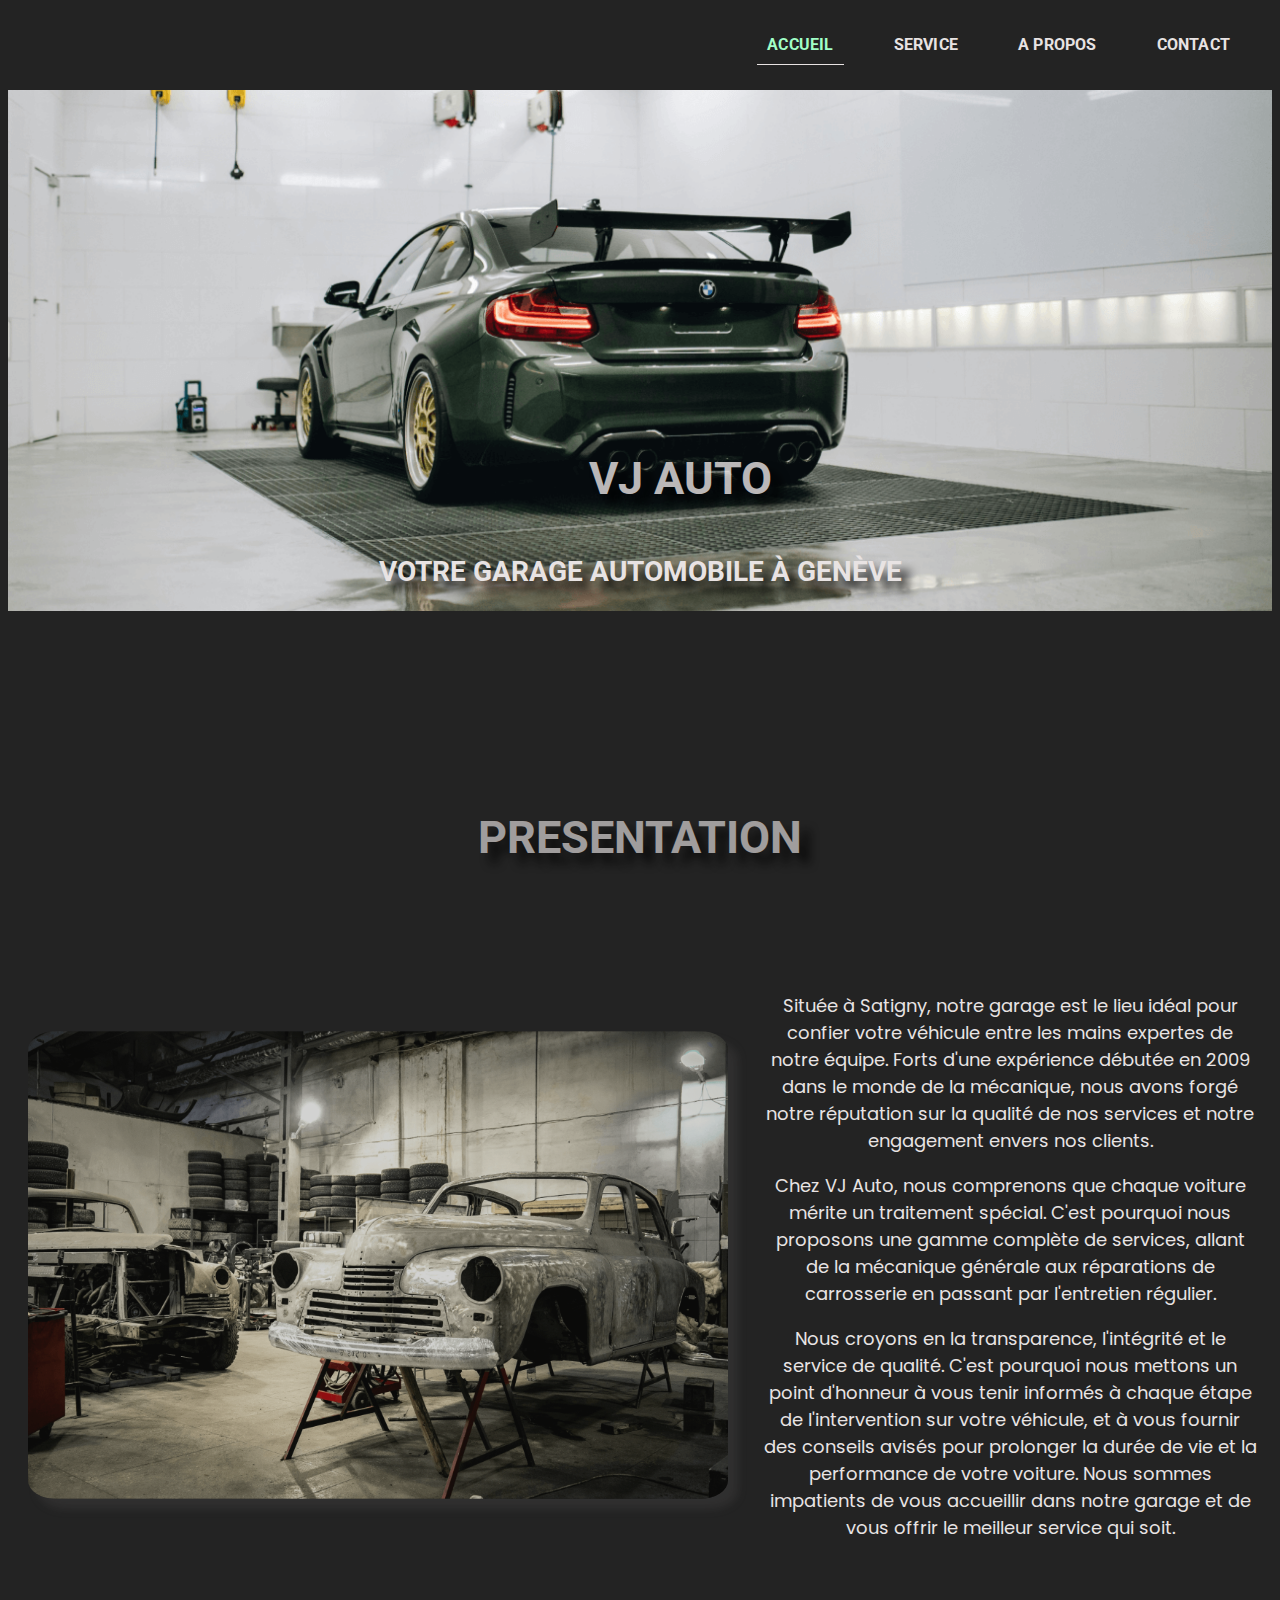
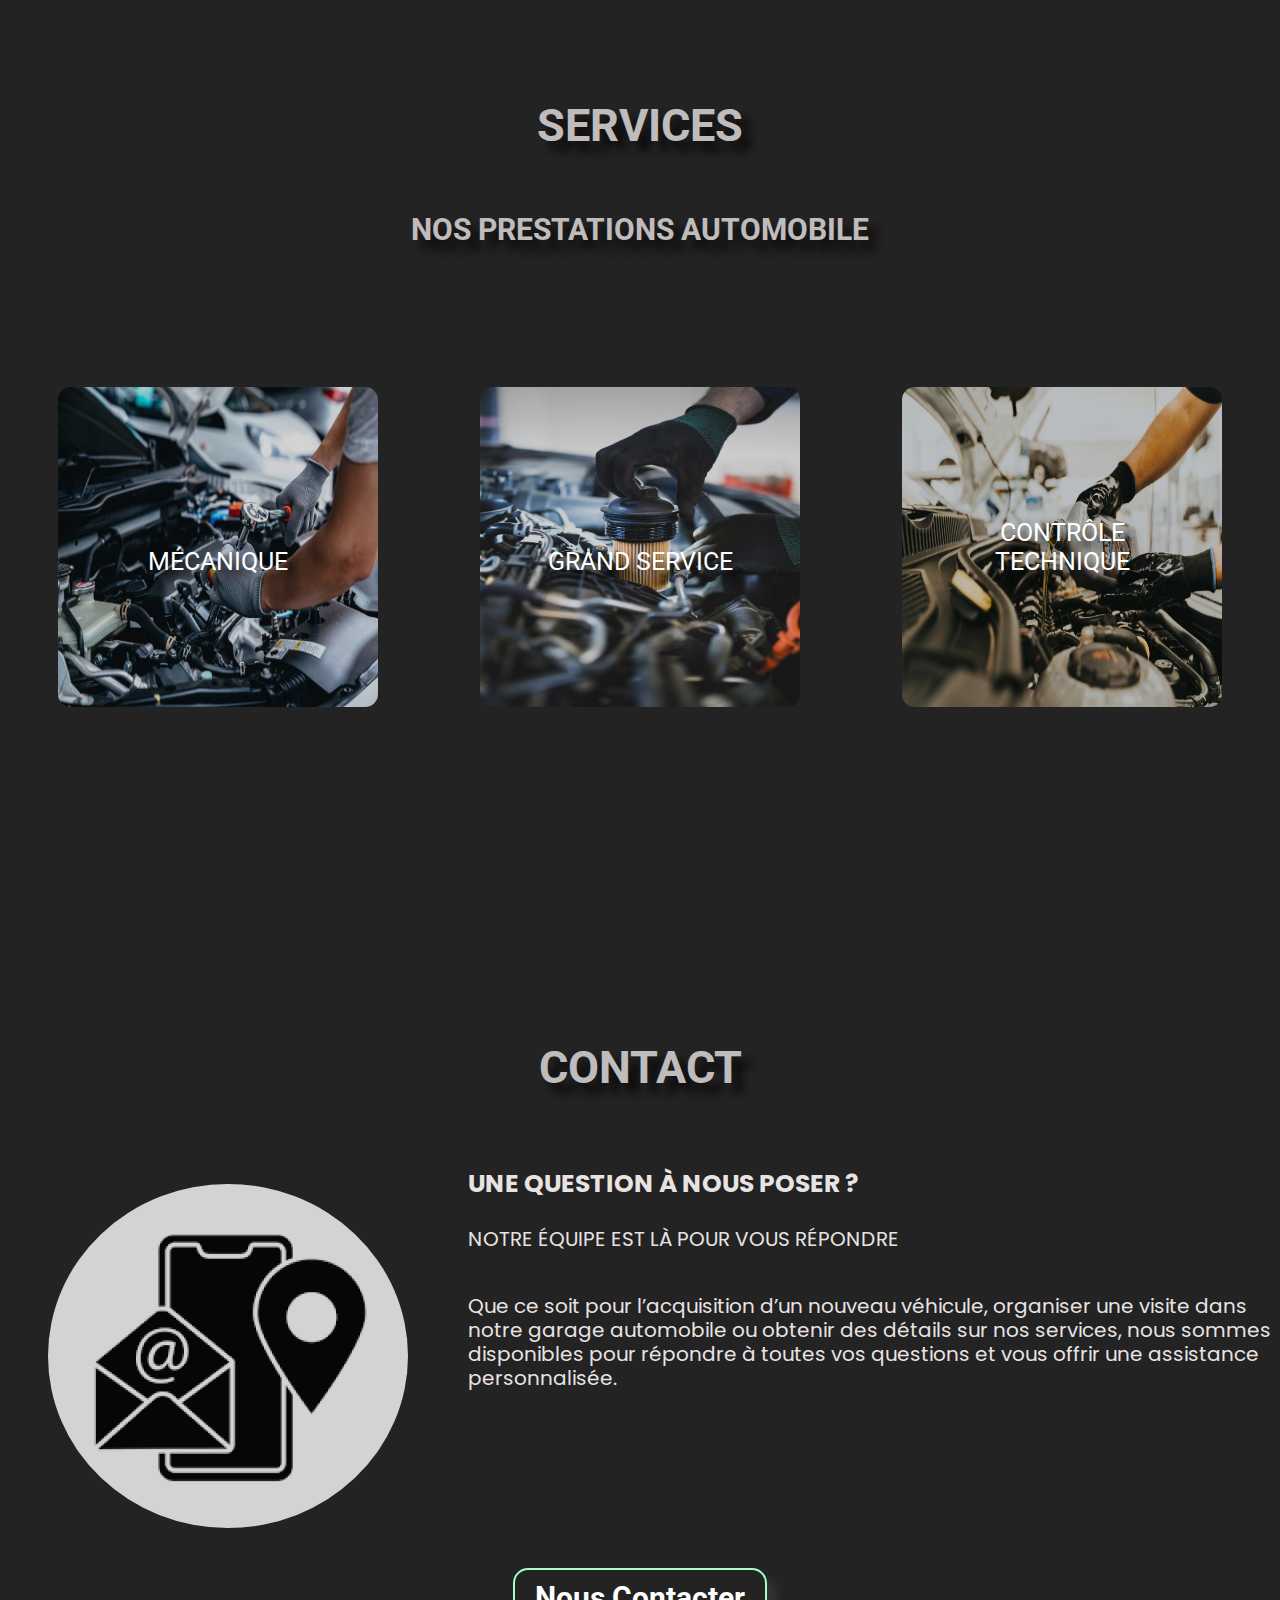
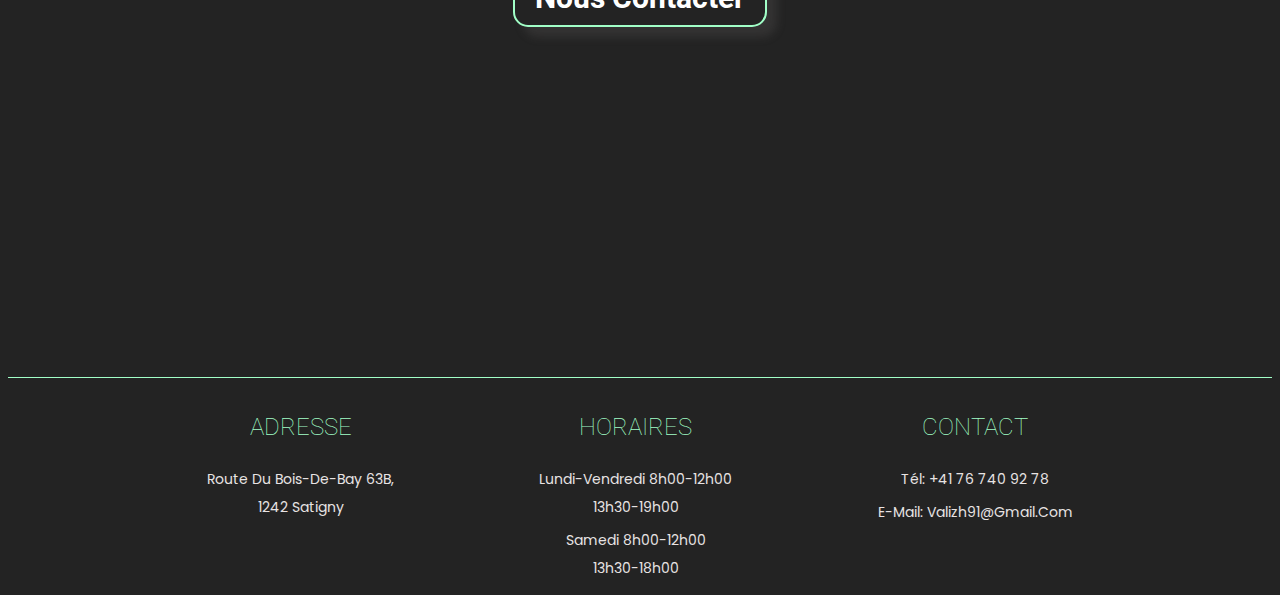
==== index.html @ 1120d907 "Add files via upload" ====
<!DOCTYPE html>
<html lang="fr">
  <head>
    <title>Website Garage</title>
    <meta name="description" content="Website Garage" />
    <meta name="viewport" content="width=device-width, initial-scale=1.0">
    <meta charset="utf-8" />
    <link rel="stylesheet" type="text/css" href="style.css" />
  </head>
  <body>
    <div id="wrapper">
      <header id="header">
        <nav class="navbar">
          <div class="logo">
            <!-- <a href="index.html" class="current_item"
              ><img src="./Accueil.html/VJ_AUTO.png" alt="Logo"
            /></a> -->
          </div>
          <input type="checkbox" id="menu-toggle" class="menu-toggle" />
          <label for="menu-toggle" class="burger-menu">&#9776;</label>
          <ul class="navigation">
            <li><a href="index.html" class="current_item">Accueil</a></li>

            <li>
              <a href="#">Service</a>
              <ul class="submenu">
                <li><a href="Mécanique.html">Mécanique</a></li>
                <li><a href="GrandService.html">Grand Service</a></li>
                <li><a href="EntretienComplet.html">Entretien Complet</a></li>
                <li><a href="CôntroleTechnique.html">Contrôle Technique</a></li>
              </ul>
            </li>
            <li><a href="Apropos.html">A propos</a></li>
            <li><a href="Contact.html">Contact</a></li>
          </ul>
        </nav>
      </header>
      <main id="content">
        <div class="box-image">
          <img
            src="./Accueil.html/imgPageAccueil.png"
            alt="Image Page Accueil"
            class="flex_imgPageAccueil"
          />

          <div class="headtitle_accueil">
            <h1>vj auto</h1>
            <h2>votre garage automobile à genève</h2>
          </div>
        </div>
        <div class="title_presentation">
          <h1>Presentation</h1>
        </div>

        <div class="conteneur_presentation">
          <div class="img_presentation">
            <img
              src="./Accueil.html/Presentation3.png"
              alt="Image Presentation Garage"
              width="700"
              class="animation-view"
            />
          </div>
          <div class="txt_presentation">
            <p>
              Située à Satigny, notre garage est le lieu idéal pour confier
              votre véhicule entre les mains expertes de notre équipe. Forts
              d'une expérience débutée en 2009 dans le monde de la mécanique,
              nous avons forgé notre réputation sur la qualité de nos services
              et notre engagement envers nos clients.
            </p>
            <p>
              Chez VJ Auto, nous comprenons que chaque voiture mérite un
              traitement spécial. C'est pourquoi nous proposons une gamme
              complète de services, allant de la mécanique générale aux
              réparations de carrosserie en passant par l'entretien régulier.
            </p>
            <p>
              Nous croyons en la transparence, l'intégrité et le service de
              qualité. C'est pourquoi nous mettons un point d'honneur à vous
              tenir informés à chaque étape de l'intervention sur votre
              véhicule, et à vous fournir des conseils avisés pour prolonger la
              durée de vie et la performance de votre voiture. Nous sommes
              impatients de vous accueillir dans notre garage et de vous offrir
              le meilleur service qui soit.
            </p>
          </div>
        </div>

        <div class="conteneur_txtservices">
          <h1>Services</h1>
          <h2>Nos prestations automobile</h2>
        </div>

        <div class="conteneur_imgservices">
          <div class="img_service">
            <a href="Mécanique.html">
              <img src="./Accueil.html/ChangementPiece.JPG" alt="mecanique" class="animation-view" width="320"
              height="320"/>
              <div class="overlay-text">Mécanique</div>
            </a>
          </div>

          <div class="img_service">
            <a href="GrandService.html">
              <img
                src="./Accueil.html/IMG_4927.jpg"
                alt="Grand Service"
                width="320"
                height="320"
                class="animation-view"
              />

              <div class="overlay-text">Grand Service</div>
            </a>
          </div>

          <div class="img_service">
            <a href="CôntroleTechnique.html">
              <img
                src="./Accueil.html/imgVidanges.JPG"
                alt="Controle Technique"
                width="320"
                height="320"
                class="animation-view"
              />
              <div class="overlay-text">Contrôle Technique</div>
            </a>
          </div>
        </div>
        <div class="conteneur_contact">
          <h1>CONTACT</h1>
          <div class="img_contact">
            <img
              src="./Accueil.html/imgContacterNous.png"
              alt="Contact"
              class="animation-view"
            />
            <div class="txt_contact">
              <h2>UNE QUESTION À NOUS POSER ?</h2>
              <p>NOTRE ÉQUIPE EST LÀ POUR VOUS RÉPONDRE</p>
              <div class="paragraph_contact">
                <p>
                  Que ce soit pour l’acquisition d’un nouveau véhicule,
                  organiser une visite dans notre garage automobile ou obtenir
                  des détails sur nos services, nous sommes disponibles pour
                  répondre à toutes vos questions et vous offrir une assistance
                  personnalisée.
                </p>
              </div>
            </div>
          </div>
          <div>
          <a href="Contact.html" class="contact-button">Nous Contacter</a>
        </div>
        </div>
      </main>
      <footer>
        <div class="footer-content">
          <div class="footer-block">
            <h3>Adresse</h3>
            <p>
              Route du Bois-de-Bay 63B,<br />
              1242 Satigny
            </p>
          </div>
          <div class="footer-block">
            <h3>Horaires</h3>
            <p>Lundi-Vendredi 8h00-12h00 <br />13h30-19h00</p>
            <p>Samedi 8h00-12h00 <br />13h30-18h00</p>
          </div>
          <div class="footer-block">
            <h3>Contact</h3>
            <p>Tél: +41 76 740 92 78</p>
            <p>
              E-mail: <a href="mailto:valizh91@gmail.com">valizh91@gmail.com</a>
            </p>
          </div>
        </div>
      </footer>
    </div>
  </body>
</html>
---- style.css ----
@import url('https://fonts.googleapis.com/css2?family=Roboto:ital,wght@0,100;0,300;0,400;0,500;0,700;0,900;1,100;1,300;1,400;1,500;1,700;1,900&display=swap');
@import url('https://fonts.googleapis.com/css2?family=Poppins:ital,wght@0,100;0,200;0,300;0,400;0,500;0,600;0,700;0,800;0,900;1,100;1,200;1,300;1,400;1,500;1,600;1,700;1,800;1,900&family=Roboto:ital,wght@0,100;0,300;0,400;0,500;0,700;0,900;1,100;1,300;1,400;1,500;1,700;1,900&display=swap');

body {
  background-color: #232323;
}

#header {
    background-color: #232323
}
/* NavBar --------------------------------------------- */
.navbar {
  background-color: #232323;
  display: flex;
  justify-content: space-between;
  align-items: center;
  padding: 10px 20px;
  height: 70px;
  position: fixed;
  top: 0;
  left: 0;
  right: 0;
  margin: 0 auto;
  z-index: 999;
}

.navigation {
  display: flex;
  list-style-type: none;
  margin: 0;
  padding: 0;
  
}
.navigation a {
  display: block;
  padding: 10px 20px;
  color: #E8E3E3;
  text-decoration: none;
  
}
.navigation li {
  margin: 20px;
  display: inline-block;
  position: relative;
}


.navigation li a {
  color: rgb(10, 10, 10);
  font-family: "Roboto";
  text-decoration: none;
  text-transform: uppercase;
  letter-spacing: 0.2px;
  font-weight: bold;
  display: block;
  color: #E8E3E3;
  text-align: left;
  padding: 10px 10px;
  text-decoration: none;
  width: fit-content; 
}

.navigation li a:hover {
  color: #A1FFC7;
}

.navigation a.current_item{
  border-bottom: 1px solid #E8E3E3;
  color: #A1FFC7;
 }

 /* SubMenu --------------------------------------------- */


.submenu {
  display: none;
  position: absolute;
  background: #232323;
  list-style: none;
  flex-direction: column;
  padding-left: 20px;
  margin: 0;
  min-width: 150px;
  z-index: 1010;
  left: 0; /* Align the submenu to the left */
}
.submenu li {
  display: block;
}
/* Stilet për linket brenda submenu */
.submenu li a {
  color: #E8E3E3;
  text-decoration: none;
  font-size: 16px;
  padding: 5px 0;
  padding-left: 15px; /* Një distancë për t'i dhënë submenu-s një pamje të qartë */
}
.submenu li a:hover {
  color: #A1FFC7; /* Ndrysho ngjyrën kur kalon miun mbi lidhjet e submenu-s */
}
.navigation li:hover .submenu {
  display: flex; /* Trego submenu-n kur 'Service' është në hover */
}

/* BurgerMenu --------------------------------------------- */

#menu-toggle {
  display: none;/* Hide checkbox */  
   
}
.burger-menu {
  display: none; /* Initially hide burger menu icon */
  font-size: 30px;
  cursor: pointer;
  color: #E8E3E3;  
  position: absolute; /* Allow for positioning within the navbar */
  left: 20px; /* Move burger menu to the left side */
  top: 50%; /* Vertically center the burger menu */
  transform: translateY(-50%); /* Adjust for vertical alignment */
}

/* Accueil --------------------------------------------- */

/* -------- 1st image avec le texte -------*/

.flex_imgPageAccueil{
  display: flex;
  width: 100%;
}

.box-image{
  position: relative;
  display: flex;
  justify-content: flex-start;
  align-items: flex-end;
 
}
.box-image img{
  width: 100%;
  
}
.headtitle_accueil{
position: absolute;
font-size: 30px;
width: 100%;
font-family: Roboto;
text-align: center;
}
.headtitle_accueil h2{
font-size: 28px;
}

.headtitle {
position: absolute;
font-family: Roboto;
width: 100%;
font-size: 30px;
background-color: rgba(35, 35, 35, 0.209);
text-align: center;
color: #E8E3E3;
}


.box-image h1{
  position: relative;
  left: 40px;
  color: #E8E3E3;
  text-transform: uppercase;
  text-shadow: 10px 10px 10px black;
}

.box-image h2{
  color:#E8E3E3;
  text-transform: uppercase;
  text-shadow: 10px 10px 10px black;
}

/* -------- titre image avec et le texte -------*/
.conteneur_presentation{
 display: flex;
 align-items: center;
 margin-bottom: 80px;
}
.title_presentation{
  display: flex;
  justify-content: center;
  font-weight: bold;
  font-family: Roboto;
  text-transform: uppercase;
  color: #E8E3E3;
  margin-top: 120px;
  margin-bottom: 60px;
  font-size: 45px;
  text-shadow: 13px 13px 13px #02411b;
  opacity: 0.8;
  animation: fade-in linear;
  animation-timeline: view();
  animation-range: entry;
}

.img_presentation{
  flex: 0 0 auto;
  padding: 20px;
}
.txt_presentation{
  color: #E8E3E3;
  font-size: 18px;
  font-family:Poppins;
  flex: 1;
  max-width: 50%;
  text-align: center;
  padding-left: 15px;
  padding-right: 15px;
}
.img_presentation img{
  max-width: 100%;
  height: auto;
  border-radius: 4%;
  box-shadow: 10px 10px 10px rgba(111, 106, 106, 0.229);
}
/* -------- 2eme titre avec les trois images et liens -------*/
.conteneur_txtservices h1{
  display: flex;
  justify-content: center;
  font-weight: bold;
  text-transform: uppercase;
  color: #E8E3E3;
  margin-top: 140px;
  margin-bottom: 60px;
  font-size: 45px;
  font-family: Roboto;
  font-weight: bold;
  text-shadow: 10px 10px 10px black;
}
.conteneur_txtservices h1,
.conteneur_txtservices h2{
opacity: 0.8;
animation: fade-in linear;
animation-timeline: view();
animation-range: entry;
}
.conteneur_txtservices h2{
  display: flex;
  justify-content: center;
  font-weight: bold;
  font-family: Roboto;
  text-transform: uppercase;
  color: #E8E3E3;
  margin-top: 15px;
  font-size: 30px;
  text-shadow: 10px 10px 10px black;
  margin-bottom: 90px;
}

.conteneur_imgservices {
  display: flex;
  justify-content: space-between;
  padding: 40px;
  margin-bottom: 200px;
}

.img_service {
  position: relative;
  display: inline-block; /* Afficher les blocs en ligne */
  margin: 10px;
}
.img_service img{
  border-radius: 4%;
}

.overlay-text {
  position: absolute;
  bottom: 130px;
  left: 50px;
  right: 50px;
  text-align: center;
  color: white;
  text-shadow: 10px 10px 10px black;
  padding: 5px;
  font-size: 25px;
  font-family: Roboto;
  text-transform: uppercase;
}


.img_service:hover {
  cursor: pointer; /* Changer le curseur au survol */
  transform: scale(1.05); /* Effet d'agrandissement au survol */
}

.img_service:active {
  transform: scale(0.95); /* Réduire légèrement la taille lorsqu'ils sont cliqués */
}

/* -------- 3eme titre l'image le texte et le button -------*/
.conteneur_contact {
  display: flex;
  flex-direction: column;
  align-items: center;
  margin: 20px 0;
  color: #E8E3E3;
  
}


h1 {
  font-size: 45px;
  font-family: Roboto;
  font-weight: bold;
  margin-bottom: 50px;
  margin-top: 80px;
  text-shadow: 10px 10px 10px black;
  opacity: 0.8;
  animation: fade-in linear;
  animation-timeline: view();
  animation-range: entry; 
}


.img_contact {
  display: flex;
  align-items: flex-start;
}

.img_contact img {
  max-width: 50%;
  margin-right: 20px;
  padding: 40px;
  border-radius: 50%;
}

.txt_contact h2{
  flex: 1;
  text-align: left;
  font-size: 25px;
  font-family: Poppins;
}
.txt_contact p{
  flex: 1;
  text-align: left;
  font-size: 20px;
  font-family: Poppins;
}
.paragraph_contact {
  font-size: 16px;
  height: calc(6 * 1.5em); /* Calcul de la hauteur en fonction de la taille de la ligne */
  overflow: hidden; /* Pour cacher tout contenu dépassant la hauteur spécifiée */
  line-height: 1.5em; 
}

.contact-button {
  display: inline-block;
  padding: 10px 20px;
  background-color: #232323;
  color: #fff;
  text-decoration: none;
  border:  2px solid;
  border-radius: 15px;
  border-color: #A1FFC7;
  cursor: pointer;
  text-align: center;
  font-size: 30px;
  font-weight: bold;
  font-family: Roboto;
  box-shadow: 10px 10px 10px rgba(111, 106, 106, 0.229);
}


.contact-button:hover {
  background-color: #232323;
  box-shadow: 0 12px 16px 0 rgba(0,0,0,0.24),0 17px 50px 0 rgba(0,0,0,0.19);
}

/* ---------------Mécanique------------------------------*/

.service-section {
display: flex;
margin-bottom: 20px;
}

.service-section .text-content,
.service-section .image-content {
flex: 1;
flex-basis: 50%;
padding: 20px;
box-sizing: border-box;
}

.service-section .text-content {
width: 50%;
color: #E8E3E3;
}

.service-section .text-content h1 {
font-size: 35px;
font-family: Roboto;
}

.service-section .text-content p {
font-size: 18px;
font-family: Poppins;
}

.service-section .image-content {
display: flex;
align-items: stretch;
}

.service-section .image-content img {
width: 100%;
height: 302px;
margin-top: 60px;
border-radius: 10px;
object-fit: cover;
}

.service-section .diagnostique_contenu {
flex-direction: row;
}

.service-section .changementpiece_contenu {
flex-direction: row-reverse;
}

.service-section .examenvehicule_contenu {
flex-direction: row;
}





/* Grand Service ---------------------------------------*/


/* Entretien Complet -------------------------------------------------*/



.flex_imgEntretienComplpet{
width: 100%;
height: 540px;
object-fit: cover;
object-position: center center;
}

/* Côntrole Technique -------------------------------------------*/
.img_ControleTechnique{
width: 100%;
height: 530px;
object-fit: cover;
object-position: center center;
}
/*Contact -------------------------------------------*/
.contact h1  {
margin-bottom: 30px;
padding: 20px;
width: 100%;
text-align: left;
background: #232323;
color: #E8E3E3;
box-shadow: 0 2px 4px rgba(0,0,0,0.1);
}
.container-contact {
display: flex;
justify-content: center; 
align-items: center; 
width: 80%;
max-width: 1200px; 
margin-top: 50px;
margin-left: 80px;
}
.contact-info, .contact-form {
flex: 1;
padding: 20px;
margin: 10px;
min-width: 200px;  
}
form input{
outline: none;
}
textarea{
outline: none;
}
.contact-form h2{
color: #E8E3E3;
font-size: 24px;
font-weight: bold;
font-family: Roboto;
text-transform: uppercase;
}
.contact-info h2{
color: #E8E3E3;
font-size: 24px;
font-weight: bold;
font-family: Roboto;
text-transform: uppercase;
}
.contact-info p, .contact-info a {
display: flex;
align-items: center;
margin: 8px 0;
color: #E8E3E3;
font-size: 18px;
font-weight: lighter;
font-family: Poppins;
}
.contact-info a:hover{
color: #A1FFC7;
}
.contact-info i {
margin-right: 10px;
color: #E8E3E3;
}
.contact-form input, .contact-form textarea {
background: none;
border: none;
border-bottom: 2px solid #ccc; 
padding: 8px;
margin: 10px 0;
width: 100%;
box-sizing: border-box;
color: #E8E3E3;
font-size: 16px;
font-family: Roboto;
}
.contact-form label {
font-weight: bold;
font-size: 18px;
color: #E8E3E3;
display: block; 
font-family: Roboto;
}
button {
display: inline-block;
padding: 10px 20px;
background-color: #232323;
color: #fff;
text-decoration: none;
border:  1px solid;
border-radius: 10px;
border-color: #A1FFC7;
cursor: pointer;
text-align: center;
font-size: 20px;
font-weight: lighter;
font-family: Roboto;
opacity: 0.8;
animation: fade-in linear;
animation-timeline: view();
animation-range: entry; 
}
button:hover {
background-color: #232323;
}

.img_Contact{
width: 100%;
height: 550px;
object-fit: cover;
object-position: center center;
}


/* Footer ---------------------------------------------*/

footer {
background-color: #232323;
color: #E8E3E3;
text-align: center;
padding: 30px 0  0px;
font-family: Roboto;
text-transform: uppercase;
margin-top: 350px;
border-top: 0.5px solid #A1FFC7 ;
}

.footer-content {
display: flex;
justify-content: space-around;
align-items: flex-start;
width: 80%;
margin: 0 auto;
line-height: 28px;

}

.footer-block {
margin: 0 10px; /* Assure un peu d'espace entre chaque bloc */
}

footer h3 {
margin-top: 5px;
color: #E8E3E3;
}

footer p {
margin: 5px 0;
}

footer a {
color: #E8E3E3;
text-decoration: none;
}

footer a:hover {
text-decoration: underline;
color: #A1FFC7;
}
.footer-content h3{
font-size: 24px;
font-weight: lighter;
color: #A1FFC7;
}
.footer-content p{
font-size: 14px;
font-family: Poppins;
font-weight: normal;
text-transform: capitalize;
}

/*-------------A propos------------*/


.hero {
height: 300px;
display: flex;
flex-direction: column;
margin: 80px 150px;
justify-content: center;
align-items: center;
color: #E8E3E3;
}


.hero h1 {
display: flex;
flex-direction: column;
justify-content: center;
font-weight: bold;
font-family: Roboto;
text-transform: uppercase;
color: #E8E3E3;
margin-top: 120px;
margin-bottom: 80px;
font-size: 55px;
text-shadow: 13px 13px 13px #030303;
opacity: 0.8;
animation: fade-in linear;
animation-timeline: view();
animation-range: entry;
}

.hero p {
display: flex;
flex-direction: column;
color: #E8E3E3;
font-family: Poppins;
font-size: 24px;
font-weight: lighter;
opacity: 0.8;
animation: fade-in linear;
animation-timeline: view();
animation-range: entry; 

} 


.about {
display: flex;
align-items: center;
margin-bottom: 80px;
justify-content: flex-end;
padding: 20px 20px;

}


.about-image img{
height: 500px;
width: 500px;
border-radius: 50%;
animation: fade-in linear;
animation-timeline: view();
animation-range: entry; 
}

.about-content p{
color: #E8E3E3;
font-size: 18px;
font-family:Poppins;
text-align: left;
padding-left: 15px;
padding-right: 15px;
line-height: 1.5em; 
}

.about-content h2{
color: #E8E3E3;
font-family: Roboto;
text-transform: uppercase;
font-size: 35px;
text-align: left;
padding-right: 20px;
margin: 60px 20px;
opacity: 0.8;
animation: fade-in linear;
animation-timeline: view();
animation-range: entry; 
}
.nous-contacter{
justify-content: center;
flex-direction: column;
padding: 10px 20px;
margin-left: 590px;
background-color: #232323;
color: #fff;
text-decoration: none;
border:  1px solid;
border-top: 0px;
border-left: 0px;
border-right: 0px;
border-color: #A1FFC7;
cursor: pointer;
text-align: center;
font-size: 26px;
font-weight: lighter;
font-family: Roboto;

}


/*Animation--------------------------------------------*/

.service-section .text-content h1{
opacity: 0.8;
animation: fade-in linear;
animation-timeline: view();
animation-range: entry; 

}
.changement-pneus .text-content h1{
opacity: 0.8;
animation: fade-in linear;
animation-timeline: view();
animation-range: entry; 
}
.vidange-entretien .text-content h1{
opacity: 0.8;
animation: fade-in linear;
animation-timeline: view();
animation-range: entry; 
}
.processus-reparation .text-content h1{
opacity: 0.8;
animation: fade-in linear;
animation-timeline: view();
animation-range: entry; 
}
.animation-view{
opacity: 0.8;
animation: fade-in linear;
animation-timeline: view();
animation-range: entry; 
}
@keyframes fade-in {
from{scale: .8; opacity: 0;}
to{scale: 1; opacity: 1;}
}



/* Media Queries for Responsive Design --------------------------------------------- */


/* General Responsive Layout */
@media (max-width: 428px) {
  /* Parandalon shfaqjen e shiritit horizontal */
html, body {
  overflow-x: hidden; /* Fsheh çdo përmbajtje që del jashtë ekranit horizontalisht */
  margin: 0;
  padding: 0;
}
  
  #header {
    background-color: #232323;
    height: 50px;
}
  .navbar {
    background-color: #232323;
    display: flex;
    height: 40px;
    position: fixed;
    top: 0;
    left: 0;
    right: 0;
    margin: 0 auto;
    z-index: 999;
    max-width: 100%; /* Siguro që nuk tejkalon prindin */
    width: 100%; /* Bëje navbar të zërë vetëm gjerësinë e prindit */
  }

  /* Trego burger menu në mobile */
  .burger-menu {
    display: block; /* Bëje burger menu të dukshme në ekranet e vogla */
    position: absolute;
    left: 20px;
    top: 20px;
    max-width: 100%; /* Siguro që ikona e menu-burger të mos tejkalojë gjerësinë */
    font-size: 30px;
    color: #E8E3E3;
    cursor: pointer;
    padding-left: 10px; /* Pak padding për distancë të vogël nga skaji */
  }
  
  /* Fshih menunë normale në mobile fillimisht */
  .navigation {
    display: none;
    flex-direction: column;
    position: absolute;
    top: 60px; /* Poziciono menunë nën ikonën e burger menu */
    left: 0px;
    width: auto; /* Gjerësia përcaktohet nga teksti */
    background-color: #232323;
    padding: 10px;
    transition: opacity 0.3s ease; /* Efekt i butë shfaqjeje */
    z-index: 999;
    
  }
   /* Stilet për lidhjet e menusë */
   .navigation li {
    list-style: none;
    margin: 10px 0;
  }

  .navigation li a {
    color: #E8E3E3;
    text-decoration: none;
    font-size: 18px;
    font-family: "Roboto", sans-serif;
    text-transform: uppercase;
    padding: 10px 20px;
  }

  .navigation li a:hover {
    color: #A1FFC7;
  }
    /* Bëje navigacionin të shfaqet kur burger menu është klikuar */
    #menu-toggle:checked + .burger-menu + .navigation {
      display: flex;
      flex-direction: column;
      opacity: 1;
    }

     /* Submenu në mobile - e fshehur fillimisht */
  .submenu {
    display: none; /* Fsheh submenu fillimisht */
  }

  /* Trego submenu-n kur Service është në fokus ose klikim */
  .navigation li:focus-within .submenu {
    display: flex;
  }

  /* Accueil -------------------------------------------------- */
  .box-image {
    width: 100%; /* Bëje imazhin të zërë 100% të gjerësisë së ekranit */
  }

  .box-image img {
    width: 100%; /* Sigurohu që imazhi gjithashtu të jetë responsive */
    height: auto; /* Përshtate lartësinë sipas gjerësisë */
  }

    /* Për headtitle_accueil */
    .headtitle_accueil {
      width: 100%; /* Bëje titullin të zërë 100% të prindit */
      max-width: 100%; /* Siguro që nuk tejkalon gjerësinë e prindit */
      padding: 0; /* Siguro që padding nuk shtohet jashtë përmasave */
      margin: 0 auto; /* Qendro titullin në qendër */
      text-align: center; /* Qendro tekstin në qendër */

    }
  .headtitle_accueil h1 {
    font-size: 20px; /* Për mobile, redukto madhësinë e titullit h1 */
    text-align: left;
    margin-bottom: 8px;
    margin-left: 18px;
    padding: 5px 10px; /* Shto pak padding për të rregulluar hapësirën rreth tekstit */
    border-radius: 5px;
  }

  .headtitle_accueil h2 {
    font-size: 14px; /* Për mobile, redukto madhësinë e titullit h2 */
    text-align: left;

  }

  .headtitle_accueil {
    padding: 10px; /* Shto pak padding për distancë nga skajet në mobile */
    text-align: center; /* Qendro tekstin për një pamje më të mirë në mobile */
  }

  .title_presentation h1 {
    font-size: 22px; /* Për mobile, redukto madhësinë e titullit h1 */
    margin: 0px 0px;  /* Redukto margin për më shumë hapësirë në mobile */
  }

  .conteneur_presentation {
    flex-direction: column; /* Vendos imazhin dhe tekstin njëri mbi tjetrin */
    text-align: center; /* Qendro tekstin për një pamje më të mirë në mobile */
  }

  .img_presentation {
    margin-bottom: 20px; /* Shto pak hapësirë poshtë imazhit */
    width: 350px;
  }

  .txt_presentation {
    max-width: 100%; /* Bëje tekstin të marrë 100% të gjerësisë në mobile */
    padding-left: 0; /* Hiq padding-un për të qendruar gjithçka */
  }

  .txt_presentation p {
    padding: 0 10px; /* Shto pak padding horizontal për të mos u ngjitur me skajin */
    font-size: 14px;
  }
  .conteneur_txtservices h1 {
    font-size: 22px; /* Për mobile, redukto madhësinë e titullit h1 */
    margin-bottom: 15px; /* Redukto distancën lart-poshtë */
  }

  .conteneur_txtservices h2 {
    font-size: 18px; /* Për mobile, redukto madhësinë e nëntitullit h2 */
    margin-bottom: 25px;
  }
  .conteneur_imgservices {
    flex-direction: column; /* Bëj që imazhet të jenë njëra poshtë tjetrës në mobile */
    align-items: center; /* Qendro imazhet në qendër në mobile */
    gap: 20px; /* Hapësirë mes imazheve */
  }

  .img_service {
    width: 350px; /* Bëje secilin imazh të marrë gjerësinë e plotë të prindit në mobile */
    height: 350px;
  }

  .img_service img {
    max-width: 100%; /* Bëje imazhin të marrë gjerësinë e plotë në mobile */
  }
  .conteneur_contact {
    flex-direction: column; /* Në mobile, vendos përmbajtjen vertikalisht */
    align-items: center; /* Qendro të gjithë përmbajtjen në qendër */
    gap: 20px; /* Hapësirë mes elementeve */
  }
  .conteneur_contact h1{
    font-size: 22px; /* Për mobile, redukto madhësinë e titullit h1 */
    margin-bottom: 15px; /* Redukto distancën lart-poshtë */
  }

  .img_contact {
    flex-direction: column; /* Bëj imazhin dhe tekstin vertikal në mobile */
    align-items: center; /* Qendro elementet në qendër në mobile */
  }

  .img_contact img {
    width: 100%; /* Bëje imazhin të marrë 100% të gjerësisë në mobile */
    
  }
  .txt_contact h2 {
    font-size: 18px; /* Për mobile, redukto madhësinë e nëntitullit h2 */
    margin-bottom: 25px;
    text-align: center;
    margin-bottom: 10px;
  }

  .txt_contact p {
    font-size: 14px; /* Për mobile, redukto madhësinë e nëntitullit h2 */
    margin-bottom: 25px;
    text-align: center;
    margin-bottom: 10px;
  }

  .contact-button {
    width: 150px;
    font-size: 18px;
    box-shadow: 2px 2px 2px rgba(111, 106, 106, 0.229);
    color: #fff;
    text-decoration: none;
    border:  1px solid;
    border-radius: 15px;
    border-color: #A1FFC7;
    cursor: pointer; 
  }
  .contact-button:hover {
    background-color: #232323;
    box-shadow: 0 12px 16px 0 rgba(0,0,0,0.24),0 17px 50px 0 rgba(0,0,0,0.19);
  }
  .footer-content {
    flex-direction: column; /* Vendos blloqet e footer-it njëra pas tjetrës vertikalisht */
    align-items: center; /* Qendro kolonat në qendër në mobile */
    gap: 25px; /* Hapësirë mes elementeve */
  }

  .footer-block {
    gap: 20px;
    max-width: 100%; /* Bëje secilin bllok të zërë 100% të gjerësisë në mobile */
    text-align: center; /* Qendro tekstin për një pamje më të mirë në mobile */
  }
  /* A Propos ------------------------------------------------------------------------------------------------ */
  .headtitle h1{
    font-size: 20px; /* Për mobile, redukto madhësinë e titullit h1 */
    text-align: left;
    margin-left: 18px;
    width: fit-content; /* Bëje gjerësinë të përshtatet me përmbajtjen */
    background-color: rgba(0, 0, 0, 0.3); /* Shto një sfond të lehtë me transparencë */

  }
  .hero h1{
    font-size: 22px; /* Për mobile, redukto madhësinë e titullit h1 */
    margin-bottom: 15px; /* Redukto distancën lart-poshtë */
  }
  .hero p{
    font-size: 18px; /* Për mobile, redukto madhësinë e nëntitullit h2 */
  }
  .about {
    display: flex;
    flex-direction: column-reverse; /* Bëj që fotoja të jetë e para dhe përmbajtja pas saj në mobile */
    align-items: center; /* Qendro përmbajtjen në qendër */
  }

  .about-content, .about-image {
    max-width: 100%; /* Bëje secilin bllok të zërë të gjithë gjerësinë në mobile */
  }

  .about-content {
    text-align: center; /* Qendro tekstin për një pamje më të mirë në mobile */
  }

  .about-image img {
    max-width: 100%; /* Bëje imazhin të marrë gjerësinë e plotë në mobile */
  }

  /* Për qendrimin e butonit */
  .nous-contacter {
    text-align: center; /* Qendro tekstin brenda butonit */
    display: block; /* Butoni të sillet si bllok për të qendruar më lehtë */
    width: fit-content; /* Butoni të marrë madhësinë e tekstit brenda */
    margin: 20px auto; /* Qendro butonin me auto për të barazuar distancat nga anët */
  }
  /* Contact -------------------------------------------------------------------------------------------------- */
  .container-contact {
    flex-direction: column; /* Bëj që elementet të jenë vertikalisht në mobile */
  }

  .contact-info {
    order: 1; /* Bëje div-in `contact-info` të shfaqet i pari */
  }

  .contact-form {
    order: 2; /* Bëje div-in `contact-form` të shfaqet i dyti */
  }

  .contact-info, .contact-form {
    width: 100%; /* Bëje secilin bllok të marrë 100% të gjerësisë në mobile */
    text-align: left; /* Qendro përmbajtjen për një pamje më të pastër në mobile */
  }

  /* Mecanique --------------------------------------------------------------------------------------------------- */
  .service-section
  {
   flex-direction: column-reverse;
  }
  .service-section .text-content {
  order: 1;
  width: 100%;
  text-align: left;
  }
  .diagnostique_contenu h1,
.changementpiece_contenu h1,
.examenvehicule_contenu h1
  {
    font-size: 15px;
    margin-top: 30px;
    margin-bottom: 30px;
  }
  .diagnostique_contenu p,
.changementpiece_contenu p,
.examenvehicule_contenu p 
  {
    font-size: 10px;
  }
}
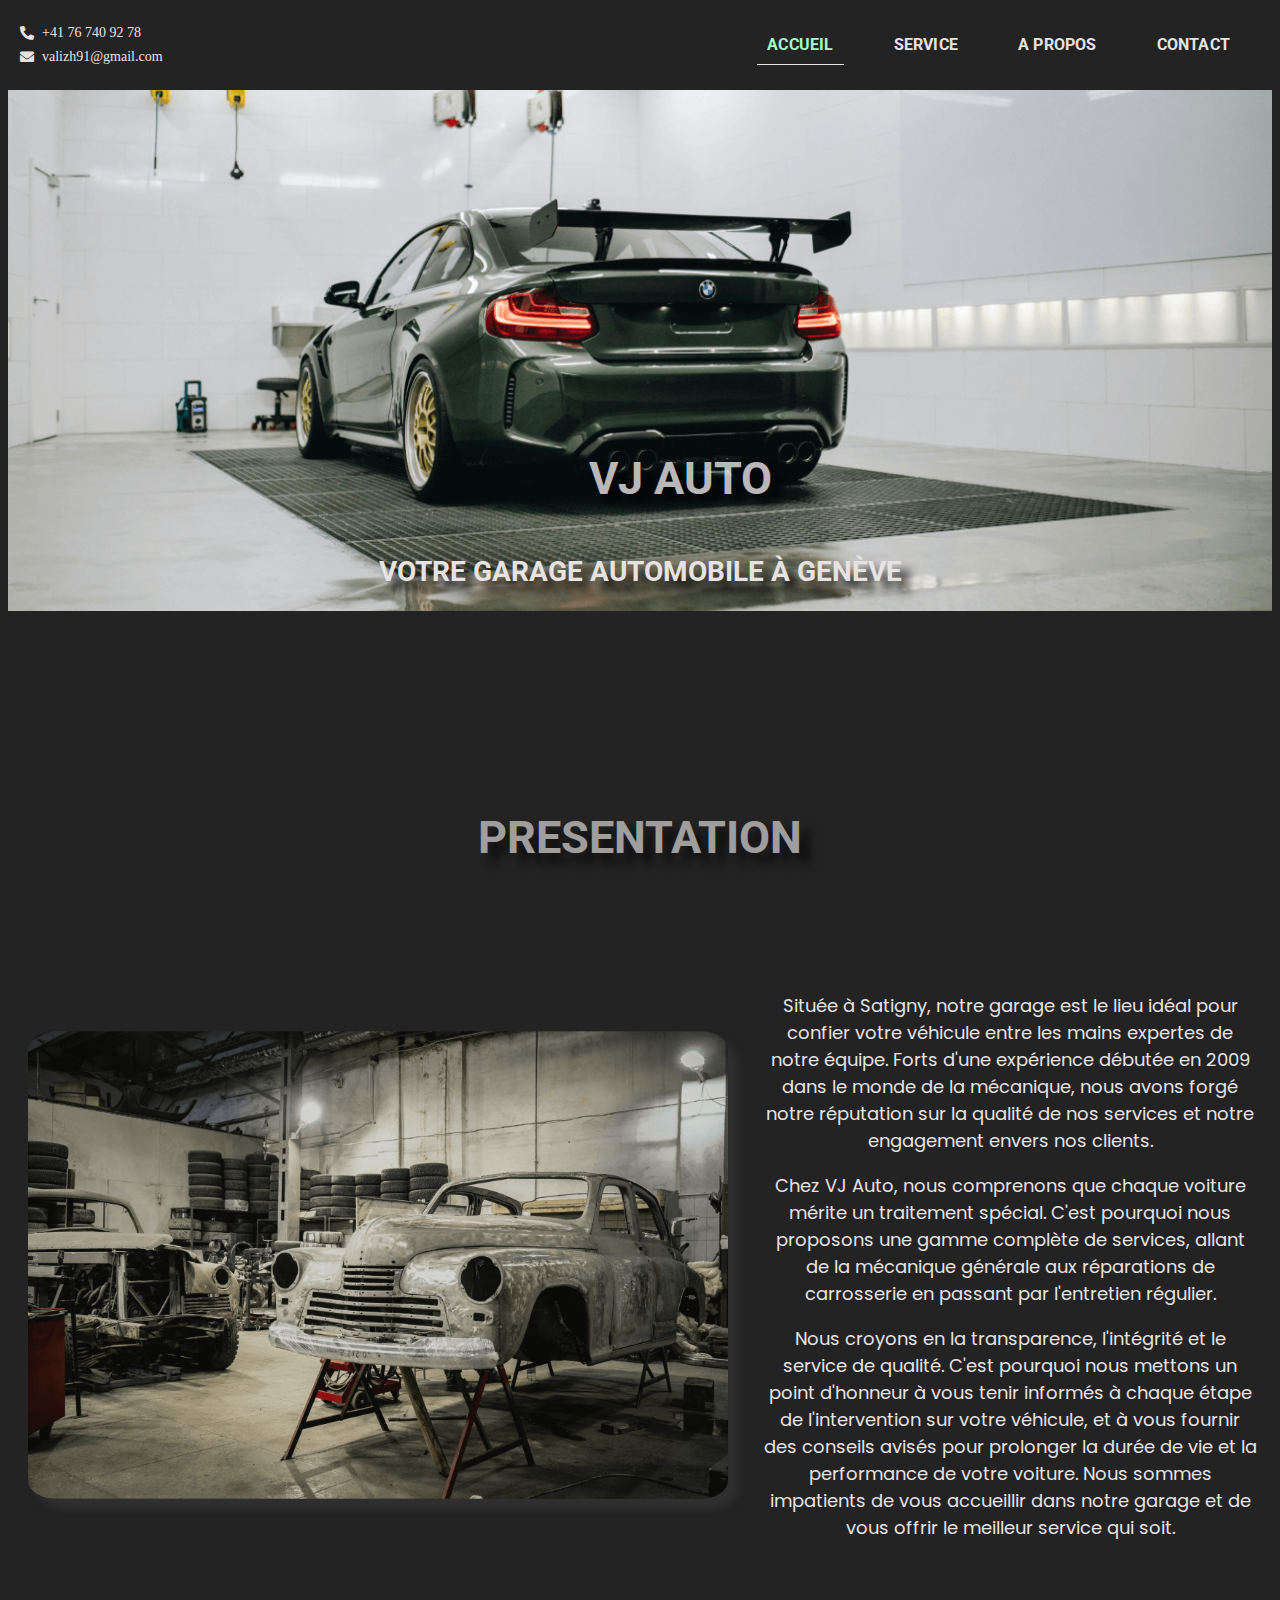
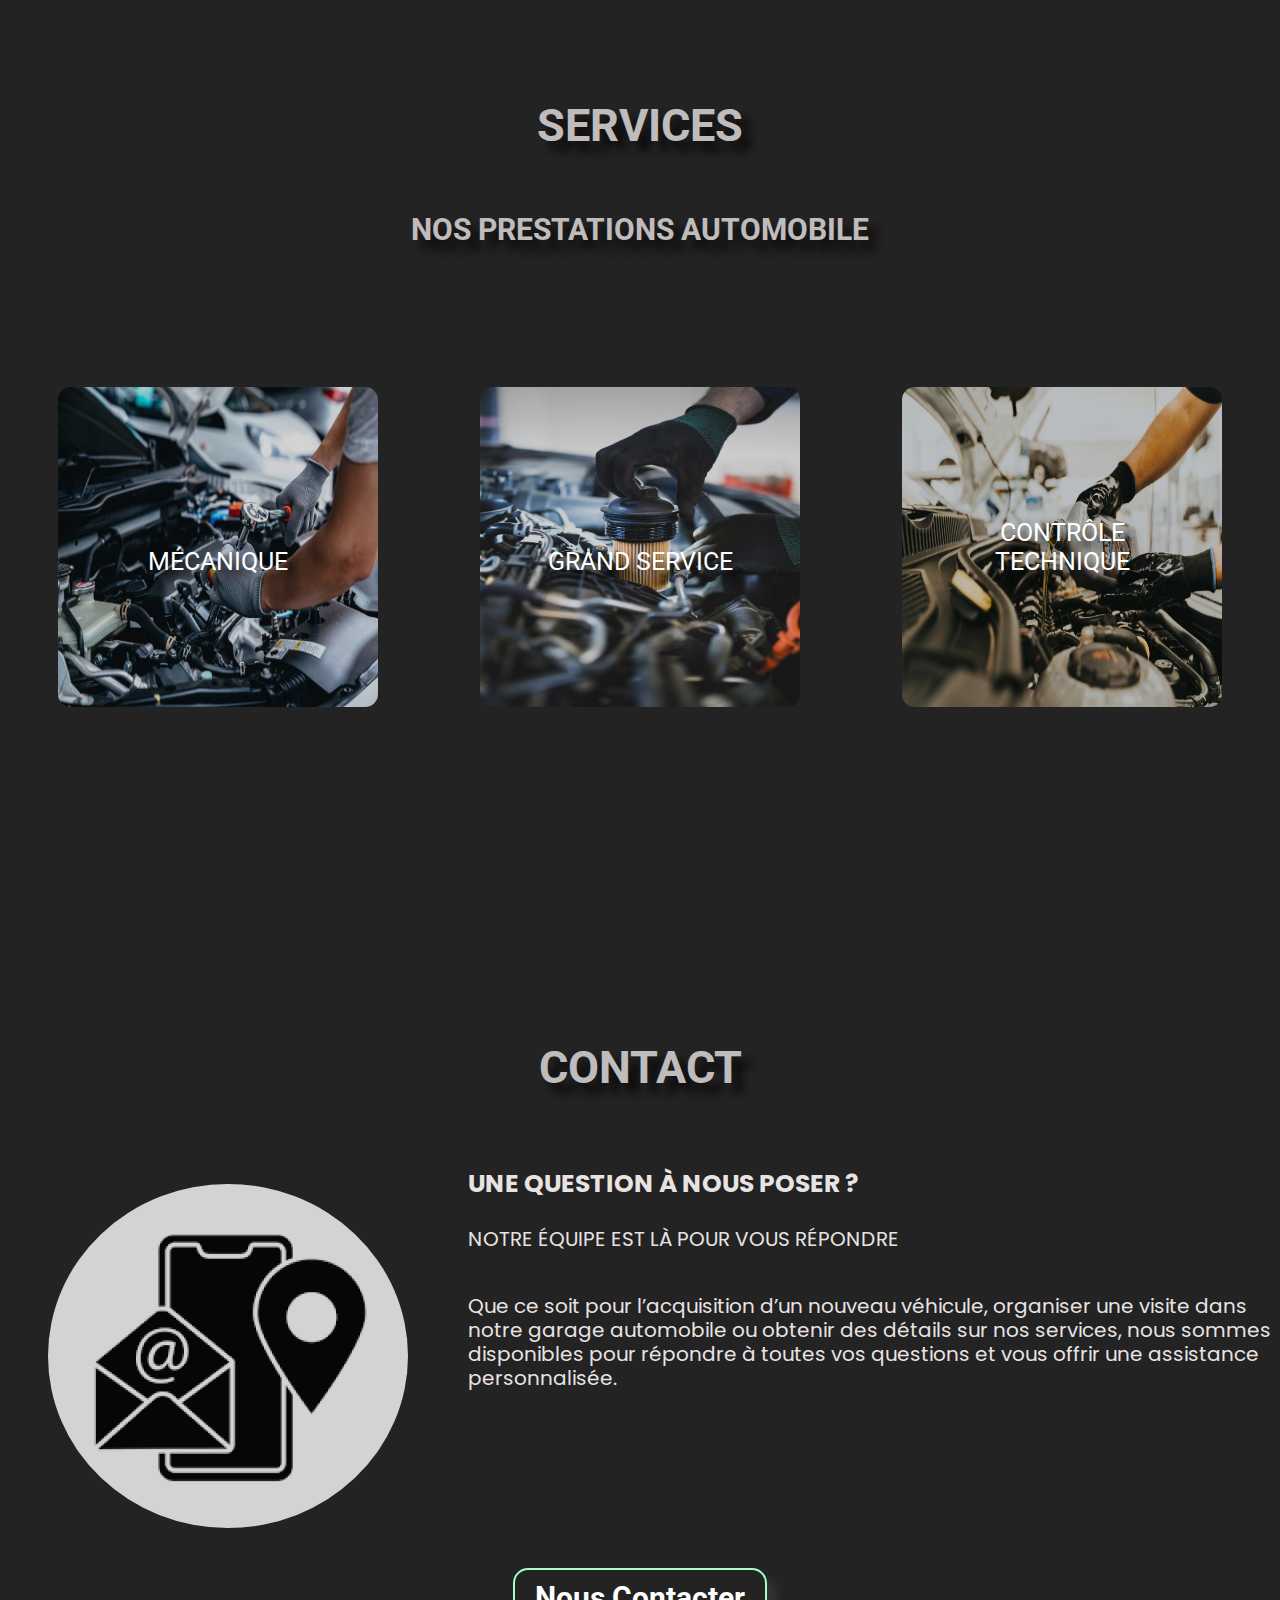
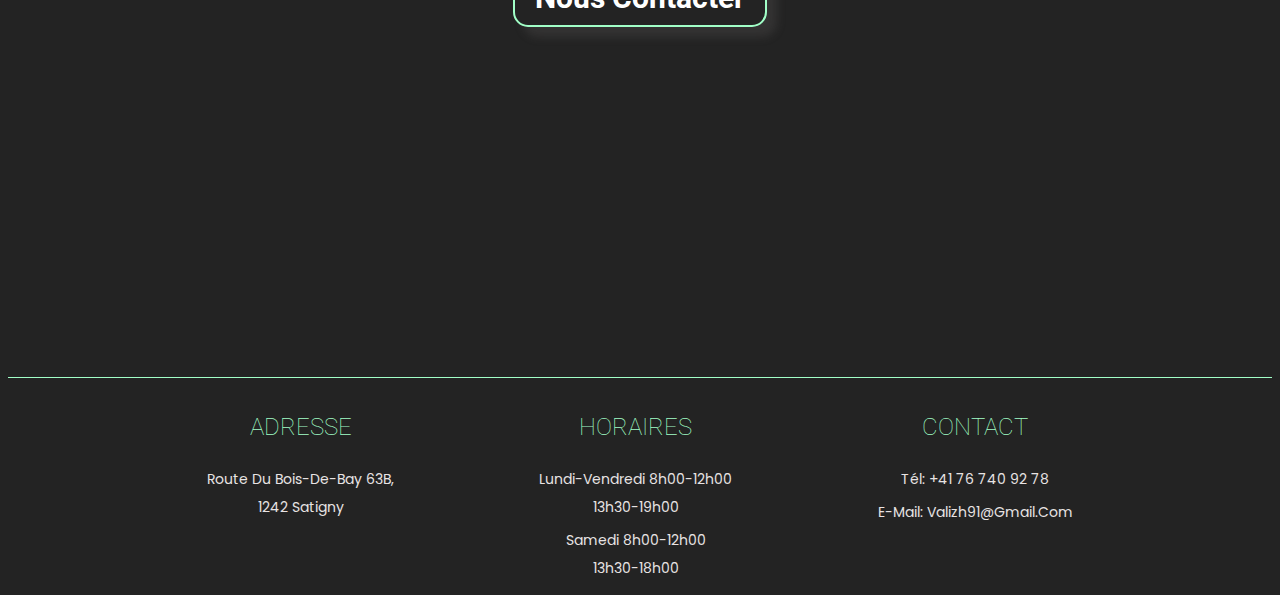
==== commit c2441380: "Përditësova dizajnin e header dhe stilizimin për pajisjet mobile" ====
--- a/index.html
+++ b/index.html
@@ -6,6 +6,10 @@
     <meta name="viewport" content="width=device-width, initial-scale=1.0">
     <meta charset="utf-8" />
     <link rel="stylesheet" type="text/css" href="style.css" />
+    <link
+    rel="stylesheet"
+    href="https://cdnjs.cloudflare.com/ajax/libs/font-awesome/5.15.4/css/all.min.css"
+  />
   </head>
   <body>
     <div id="wrapper">
@@ -15,6 +19,11 @@
             <!-- <a href="index.html" class="current_item"
               ><img src="./Accueil.html/VJ_AUTO.png" alt="Logo"
             /></a> -->
+          </div>
+          <div class="contact-info-accueil">
+            <!-- <h3>Contactez-nous</h3> -->
+            <p><i class="fas fa-phone-alt"></i> <a href="tel:+41767409278">+41 76 740 92 78</a></p>
+            <p><i class="fas fa-envelope"></i> <a href="mailto:valizh91@gmail.com">valizh91@gmail.com</a></p>
           </div>
           <input type="checkbox" id="menu-toggle" class="menu-toggle" />
           <label for="menu-toggle" class="burger-menu">&#9776;</label>
--- a/style.css
+++ b/style.css
@@ -101,6 +101,49 @@
 .navigation li:hover .submenu {
   display: flex; /* Trego submenu-n kur 'Service' është në hover */
 }
+
+/* Contact-info-accueil ------------------------------------- */
+/* Stili për desktop */
+.contact-info-accueil {
+  display: flex;
+  flex-direction: column; /* Rreshtim vertikal */
+  align-items: flex-start; /* Poziciono në të majtë */
+  justify-content: center;
+  position: absolute;
+  left: 20px; /* Pozicion në anën e majtë të header-it */
+  top: 50%; /* Qendro vertikalisht */
+  transform: translateY(-50%); /* Vertikalisht në mes të header-it */
+  gap: 8px; /* Hapsirë midis elementëve vertikalisht */
+  max-height: 100px; /* Limito lartësinë */
+}
+
+.contact-info-accueil h3 {
+  margin: 0;
+  font-size: 16px;
+  color: #E8E3E3; /* Ngjyra e titullit */
+}
+
+.contact-info-accueil p {
+  margin: 0;
+  font-size: 14px;
+  display: flex;
+  align-items: center; /* Për rreshtimin e ikonave dhe tekstit */
+}
+.contact-info-accueil i {
+  margin-right: 8px; /* Hapsirë mes ikonës dhe tekstit */
+  color: #E8E3E3; /* Ngjyra e ikonave */
+}
+
+.contact-info-accueil a {
+  color: #E8E3E3; /* Ngjyra e telefonit dhe email-it */
+  text-decoration: none;
+}
+
+.contact-info-accueil a:hover {
+  text-decoration: underline;
+  color: #A1FFC7;
+}
+
 
 /* BurgerMenu --------------------------------------------- */
 
@@ -709,25 +752,29 @@
 animation-range: entry; 
 }
 .nous-contacter{
-justify-content: center;
-flex-direction: column;
-padding: 10px 20px;
-margin-left: 590px;
-background-color: #232323;
-color: #fff;
-text-decoration: none;
-border:  1px solid;
-border-top: 0px;
-border-left: 0px;
-border-right: 0px;
-border-color: #A1FFC7;
-cursor: pointer;
-text-align: center;
-font-size: 26px;
-font-weight: lighter;
-font-family: Roboto;
-
-}
+    display: inline-block;
+    padding: 10px 20px;
+    background-color: #232323;
+    color: #fff;
+    text-decoration: none;
+    border:  1px solid;
+    border-radius: 10px;
+    border-color: #A1FFC7;
+    cursor: pointer;
+    text-align: center;
+    font-size: 20px;
+    font-weight: lighter;
+    font-family: Roboto;
+    opacity: 0.8;
+    animation: fade-in linear;
+    animation-timeline: view();
+    animation-range: entry; 
+    }
+    .nous-contacter:hover {
+    background-color: #232323;
+    }
+
+
 
 
 /*Animation--------------------------------------------*/
@@ -770,11 +817,11 @@
 
 
 
-/* Media Queries for Responsive Design --------------------------------------------- */
+/* Media Queries for Responsive  --------------------------------------------- */
 
 
 /* General Responsive Layout */
-@media (max-width: 428px) {
+@media (max-width: 1024px) {
   /* Parandalon shfaqjen e shiritit horizontal */
 html, body {
   overflow-x: hidden; /* Fsheh çdo përmbajtje që del jashtë ekranit horizontalisht */
@@ -1016,11 +1063,18 @@
     background-color: rgba(0, 0, 0, 0.3); /* Shto një sfond të lehtë me transparencë */
 
   }
+ 
+  .hero{
+    margin: 20px;
+    align-items:flex-start
+  }
   .hero h1{
+    margin-left: 145px;
     font-size: 22px; /* Për mobile, redukto madhësinë e titullit h1 */
     margin-bottom: 15px; /* Redukto distancën lart-poshtë */
   }
   .hero p{
+    text-align: center;
     font-size: 18px; /* Për mobile, redukto madhësinë e nëntitullit h2 */
   }
   .about {
@@ -1090,4 +1144,38 @@
   {
     font-size: 10px;
   }
-}
+  .contact-info-accueil {
+    flex-direction: column; /* Rreshtim vertikal */
+    align-items: flex-end; /* Poziciono në të djathtë për mobile */
+    right: 60px; /* Pozicion në të djathtë */
+    text-align: left; /* Teksti në të majtë */
+    left: unset; /* Hiq pozicionimin nga e majta */
+    top: 10px; /* Pozicion më lart në mobile */
+    transform: none; /* Hiq transformimin për të ruajtur qendrim natyror */
+    gap: 5px; /* Hapsirë më e vogël për mobile */
+    max-height: 100px; /* Kufizo lartësinë për mobile */
+  }
+  /* Rreshto përmbajtjen brenda p dhe h3 në të majtë */
+.contact-info-accueil p, .contact-info-accueil h3 {
+  display: flex;
+  justify-content: flex-start; /* Rreshto tekstin dhe ikonat në të majtë */
+  text-align: left;
+  width: 100%; /* Sigurohu që përmbajtja të marrë 100% gjerësinë e kutisë */
+}
+
+.contact-info-accueil i {
+  margin-right: 5px; /* Hapsirë midis ikonës dhe tekstit */
+}
+
+.contact-info-accueil a {
+  font-size: 12px;
+  color: #E8E3E3;
+  text-decoration: none;
+  text-align: left; /* Rreshto tekstin e linkut në të majtë */
+}
+
+.contact-info-accueil a:active {
+  text-decoration: underline;
+  color: #A1FFC7;
+}
+}
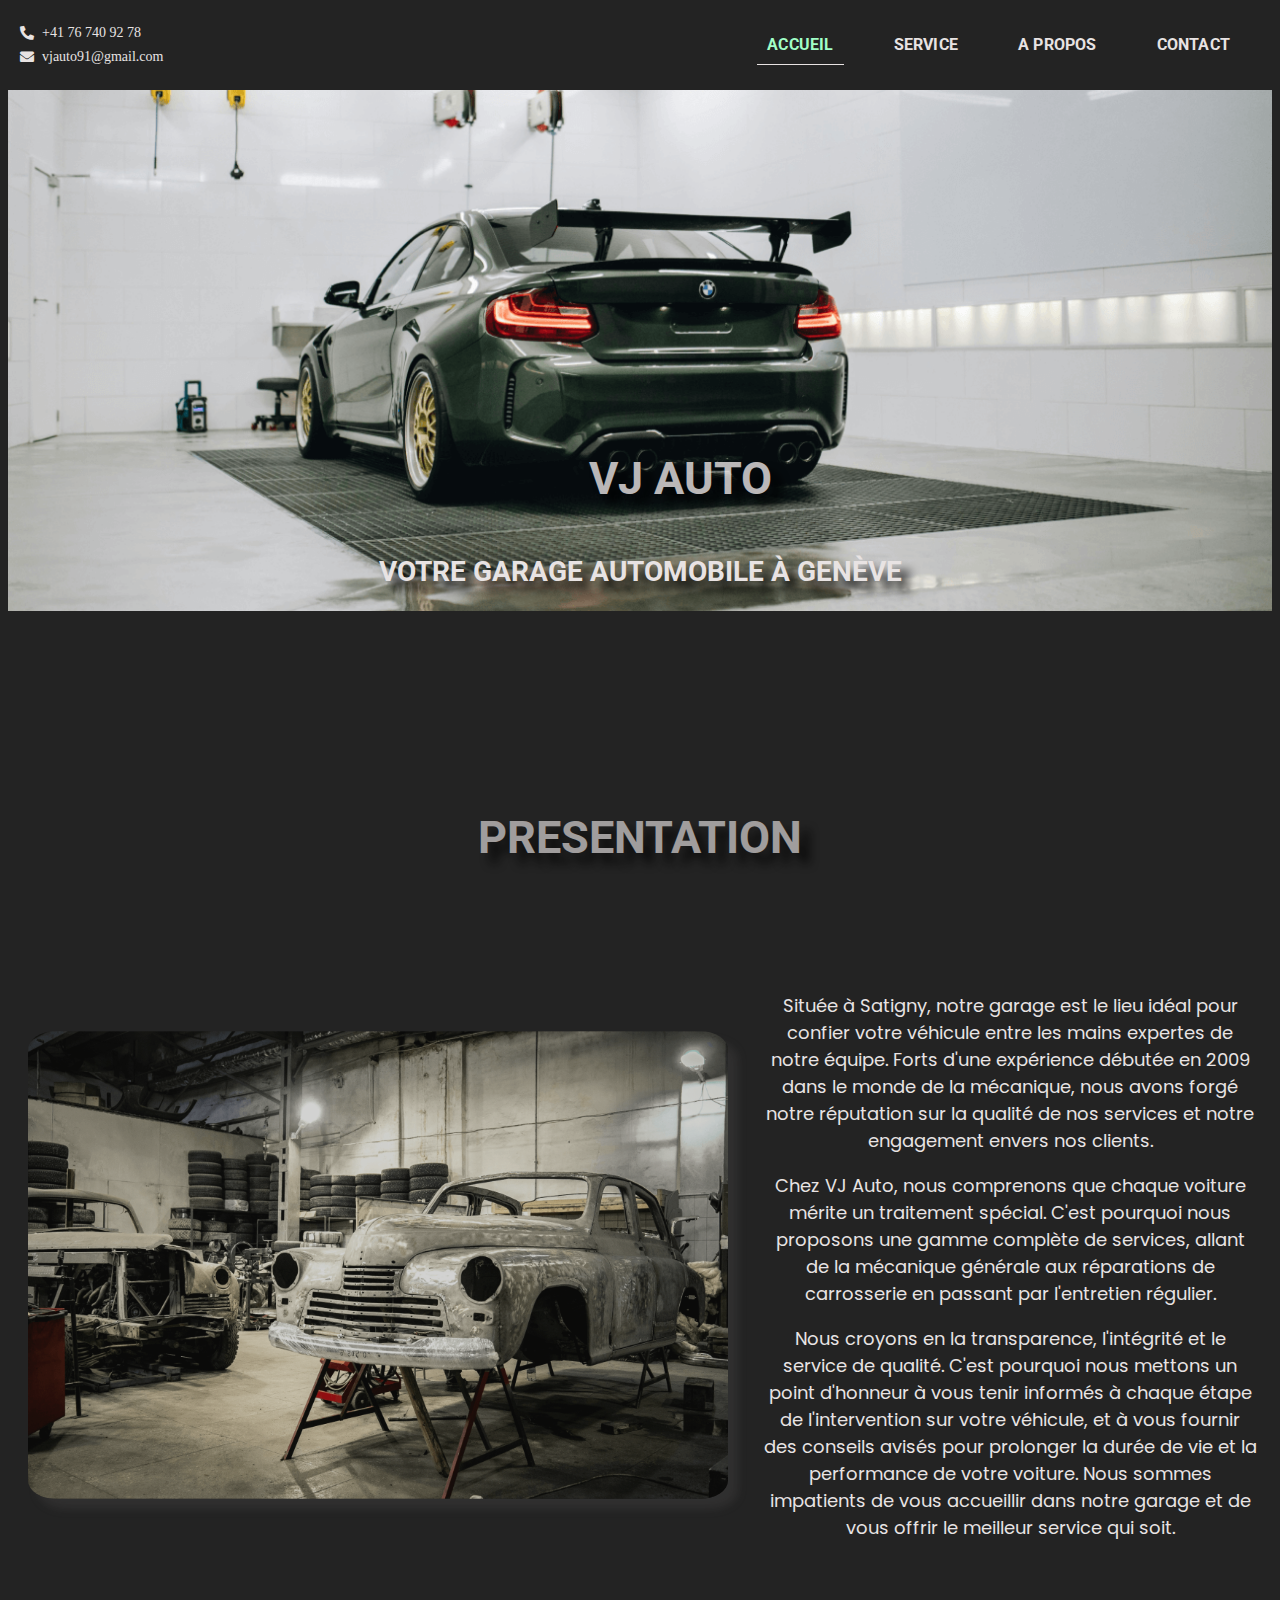
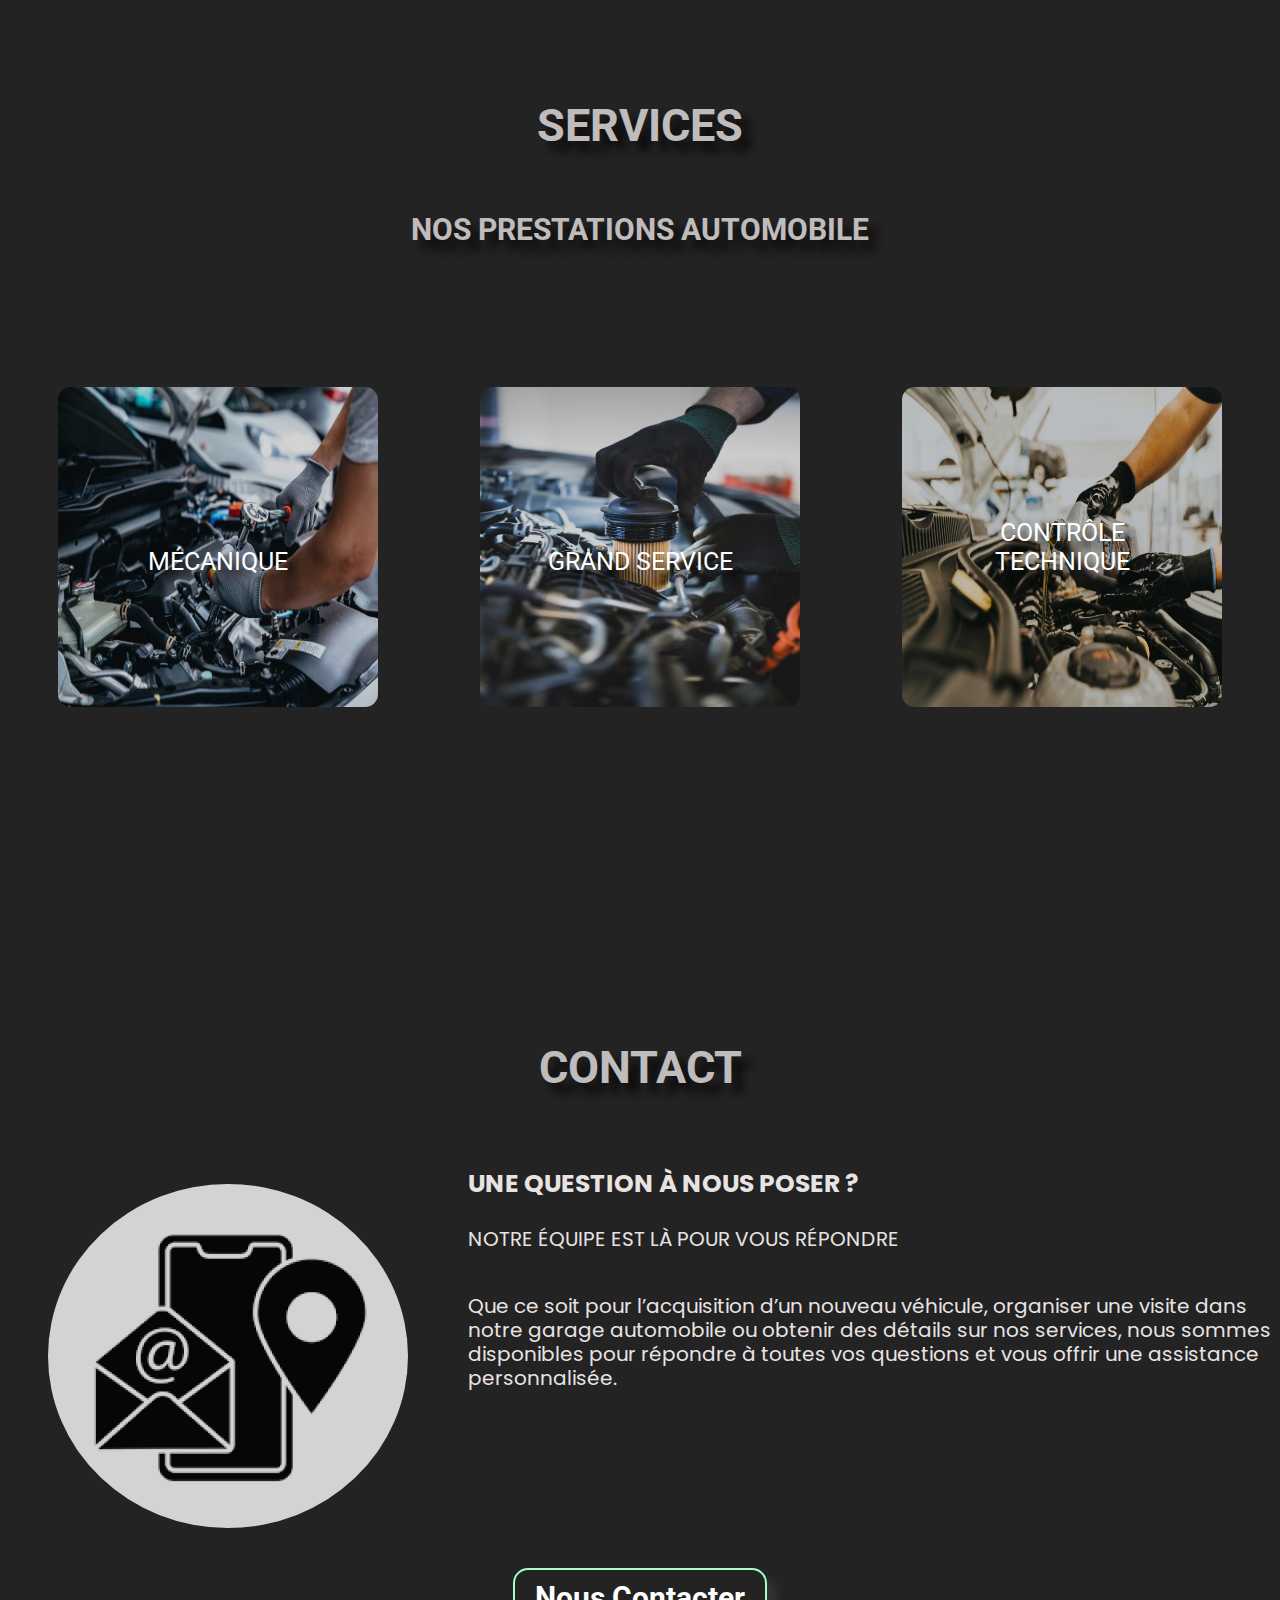
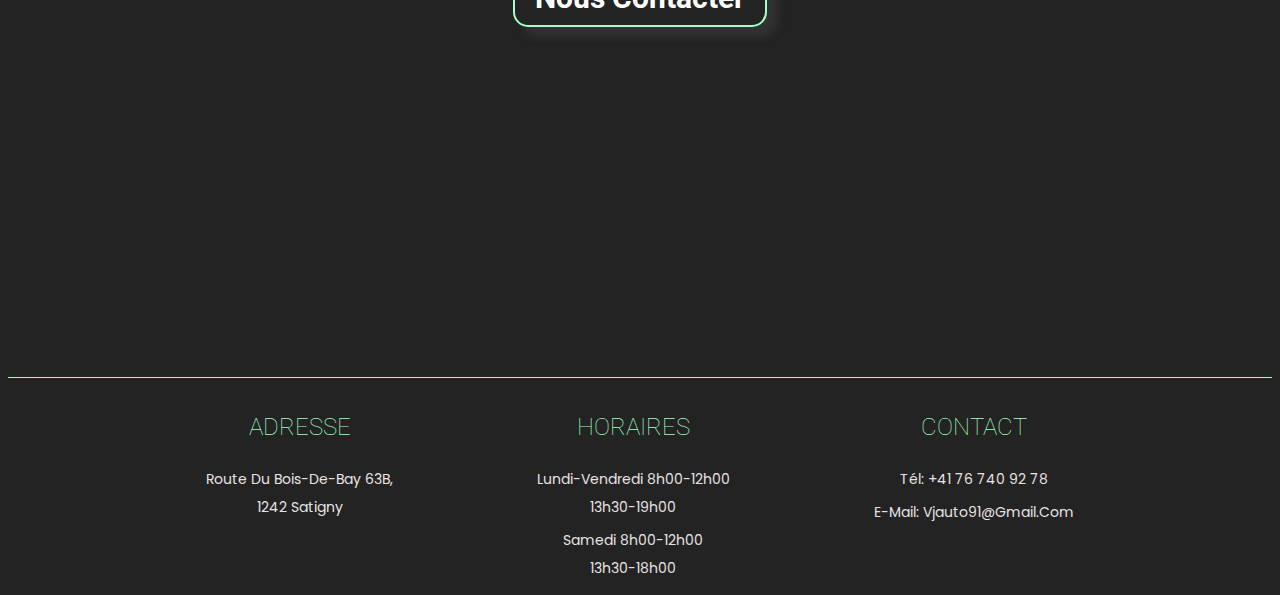
==== commit 4fc11094: "E ndryshova email ne footer  dhe ne header" ====
--- a/index.html
+++ b/index.html
@@ -23,7 +23,7 @@
           <div class="contact-info-accueil">
             <!-- <h3>Contactez-nous</h3> -->
             <p><i class="fas fa-phone-alt"></i> <a href="tel:+41767409278">+41 76 740 92 78</a></p>
-            <p><i class="fas fa-envelope"></i> <a href="mailto:valizh91@gmail.com">valizh91@gmail.com</a></p>
+            <p><i class="fas fa-envelope"></i> <a href="mailto:vjauto91@gmail.com">vjauto91@gmail.com</a></p>
           </div>
           <input type="checkbox" id="menu-toggle" class="menu-toggle" />
           <label for="menu-toggle" class="burger-menu">&#9776;</label>
@@ -182,7 +182,7 @@
             <h3>Contact</h3>
             <p>Tél: +41 76 740 92 78</p>
             <p>
-              E-mail: <a href="mailto:valizh91@gmail.com">valizh91@gmail.com</a>
+              E-mail: <a href="mailto:vjauto91@gmail.com">vjauto91@gmail.com</a>
             </p>
           </div>
         </div>
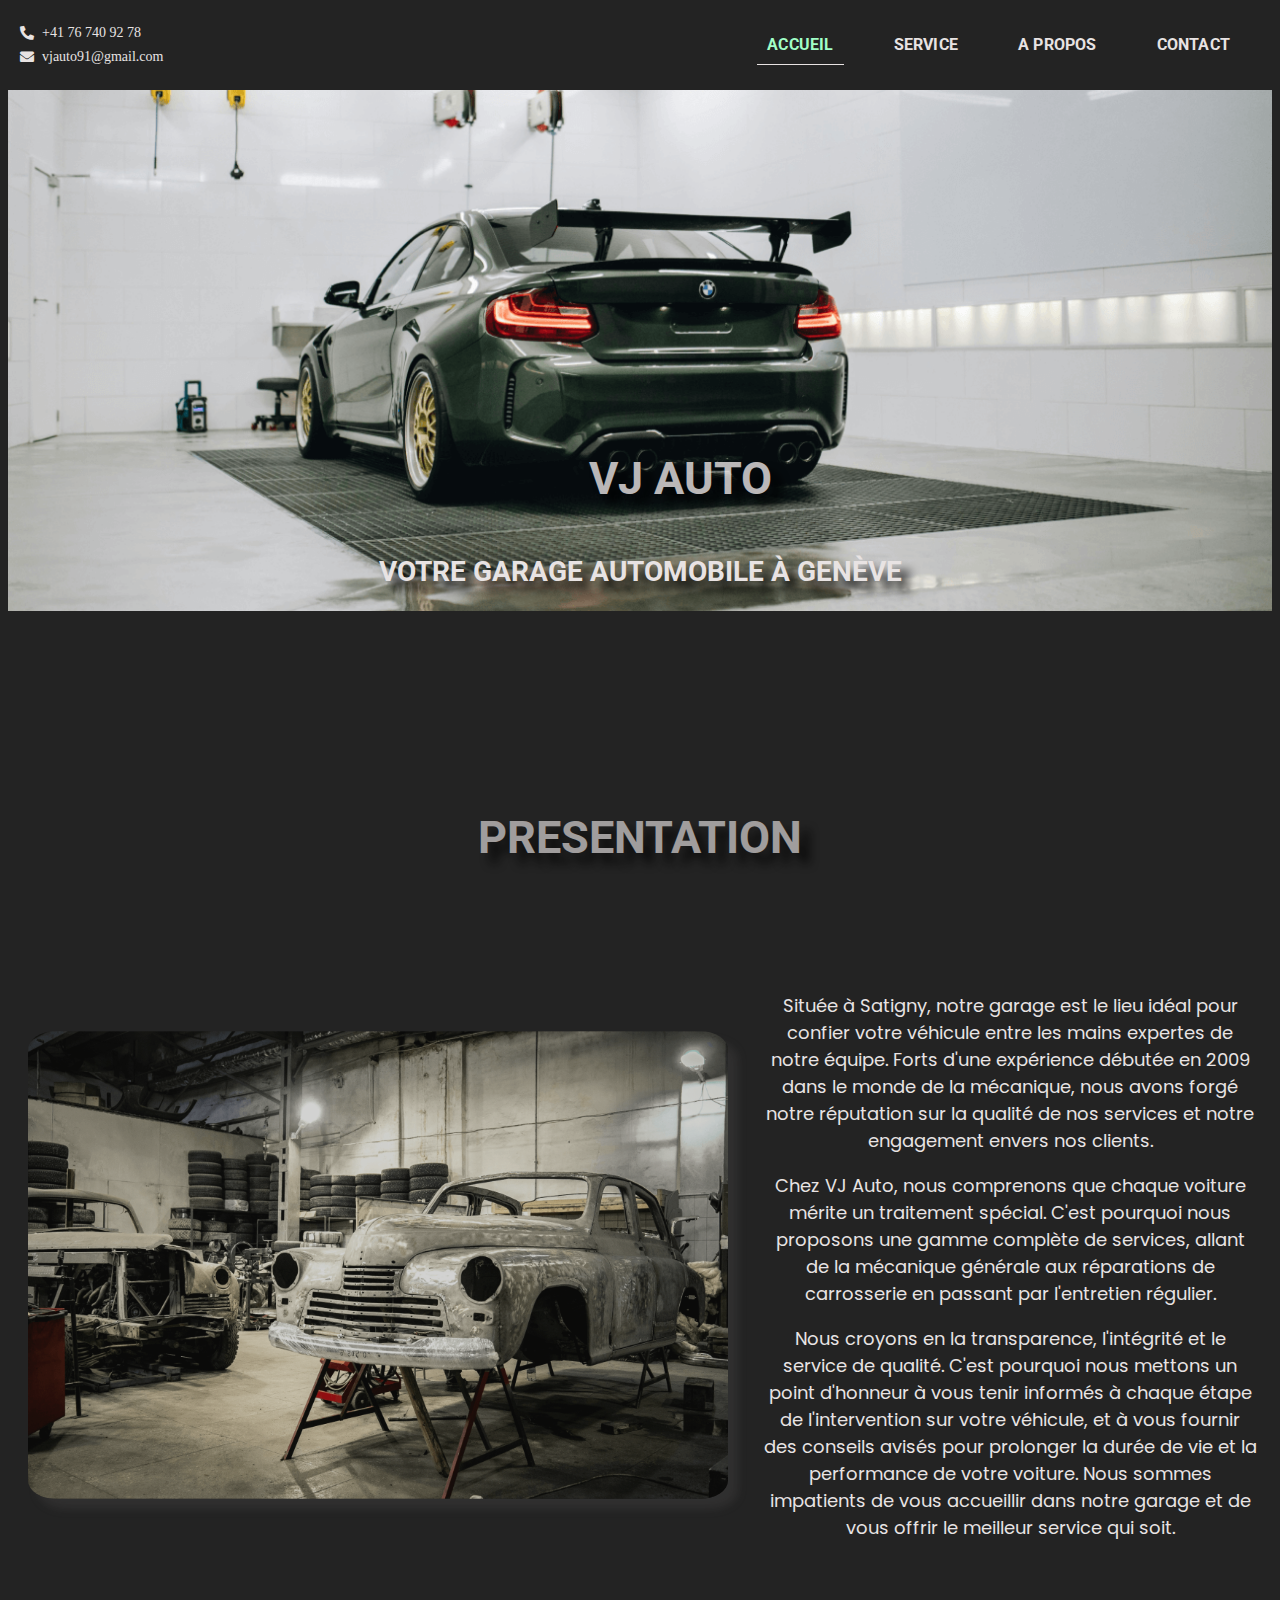
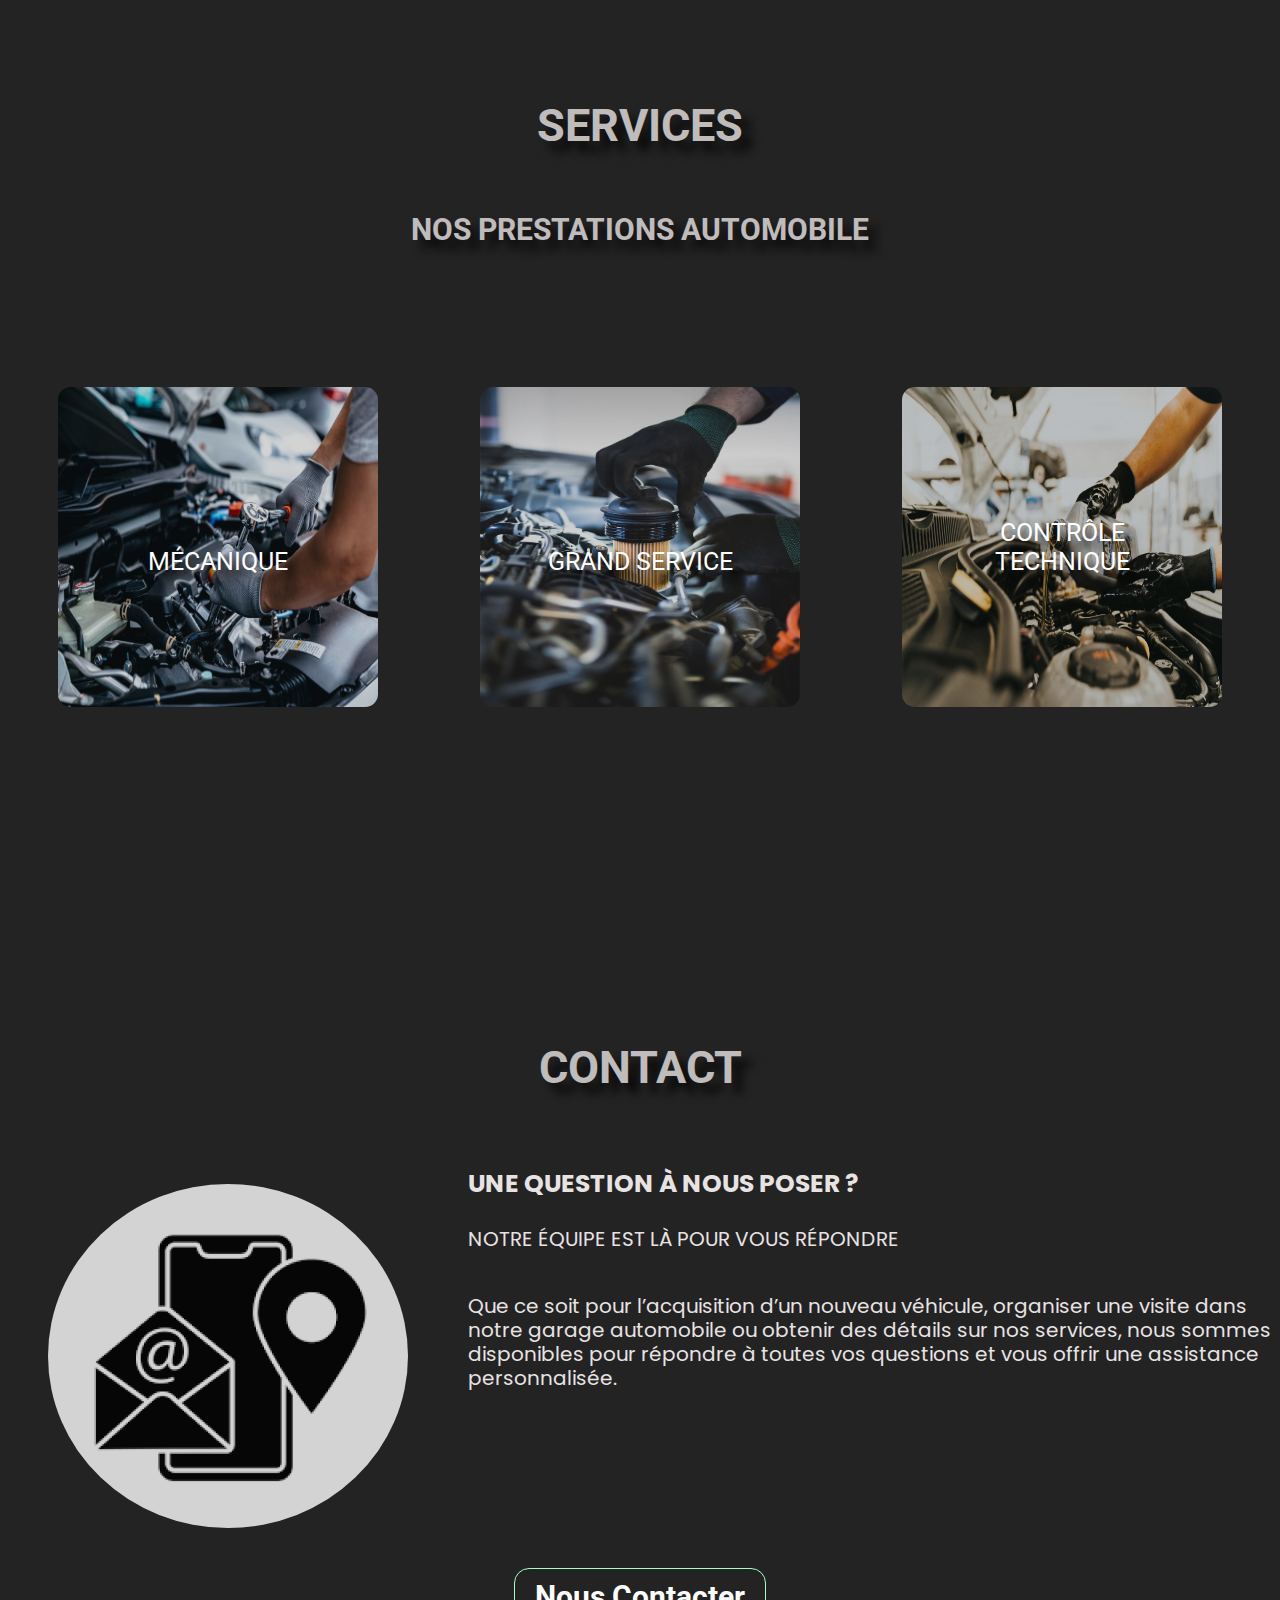
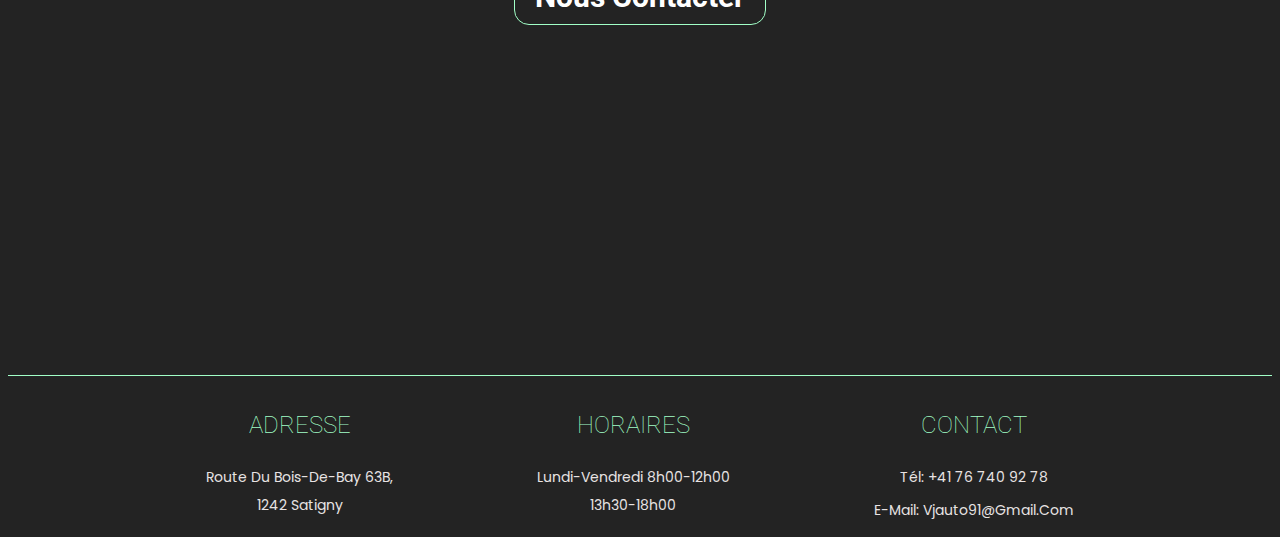
==== commit 8ed2c759: "ndryshimi i orarit dhe i butonave" ====
--- a/index.html
+++ b/index.html
@@ -175,8 +175,8 @@
           </div>
           <div class="footer-block">
             <h3>Horaires</h3>
-            <p>Lundi-Vendredi 8h00-12h00 <br />13h30-19h00</p>
-            <p>Samedi 8h00-12h00 <br />13h30-18h00</p>
+            <p>Lundi-Vendredi 8h00-12h00 <br />13h30-18h00</p>
+            
           </div>
           <div class="footer-block">
             <h3>Contact</h3>
--- a/style.css
+++ b/style.css
@@ -397,7 +397,7 @@
   background-color: #232323;
   color: #fff;
   text-decoration: none;
-  border:  2px solid;
+  border:  1px solid;
   border-radius: 15px;
   border-color: #A1FFC7;
   cursor: pointer;
@@ -405,7 +405,7 @@
   font-size: 30px;
   font-weight: bold;
   font-family: Roboto;
-  box-shadow: 10px 10px 10px rgba(111, 106, 106, 0.229);
+ 
 }
 
 
@@ -751,28 +751,42 @@
 animation-timeline: view();
 animation-range: entry; 
 }
-.nous-contacter{
-    display: inline-block;
-    padding: 10px 20px;
-    background-color: #232323;
-    color: #fff;
-    text-decoration: none;
-    border:  1px solid;
-    border-radius: 10px;
-    border-color: #A1FFC7;
-    cursor: pointer;
-    text-align: center;
-    font-size: 20px;
-    font-weight: lighter;
-    font-family: Roboto;
-    opacity: 0.8;
-    animation: fade-in linear;
-    animation-timeline: view();
-    animation-range: entry; 
-    }
-    .nous-contacter:hover {
-    background-color: #232323;
-    }
+
+/* Stili për qendrimin e butonit në mes */
+.nous-contacter {
+  display: inline-block;
+  padding: 10px 20px;
+  background-color: #232323;
+  color: #fff;
+  text-decoration: none;
+  border: 1px solid;
+  border-radius: 10px;
+  border-color: #A1FFC7;
+  cursor: pointer;
+  text-align: center;
+  font-size: 30px;
+  font-weight: bold;
+  font-family: Roboto;
+  opacity: 0.8;
+  margin: 20px auto; /* Qendron butonin horizontalisht */
+  display: block; /* Bën që butoni të sillet si bllok */
+}
+
+/* Opsional: Në hover mund të ketë një efekt */
+.nous-contacter:hover {
+  background-color: #232323;
+  box-shadow: 0 12px 16px 0 rgba(0,0,0,0.24),0 17px 50px 0 rgba(0,0,0,0.19);
+
+}
+
+/* Për prindin e butonit që do ta qendrojë */
+.parent-container {
+  display: flex;
+  justify-content: center; /* Qendron përmbajtjen horizontalisht */
+  align-items: center; /* Qendron përmbajtjen vertikalisht */
+  flex-direction: column; /* Qendron vertikalisht nëse ka më shumë elemente */
+}
+
 
 
 
